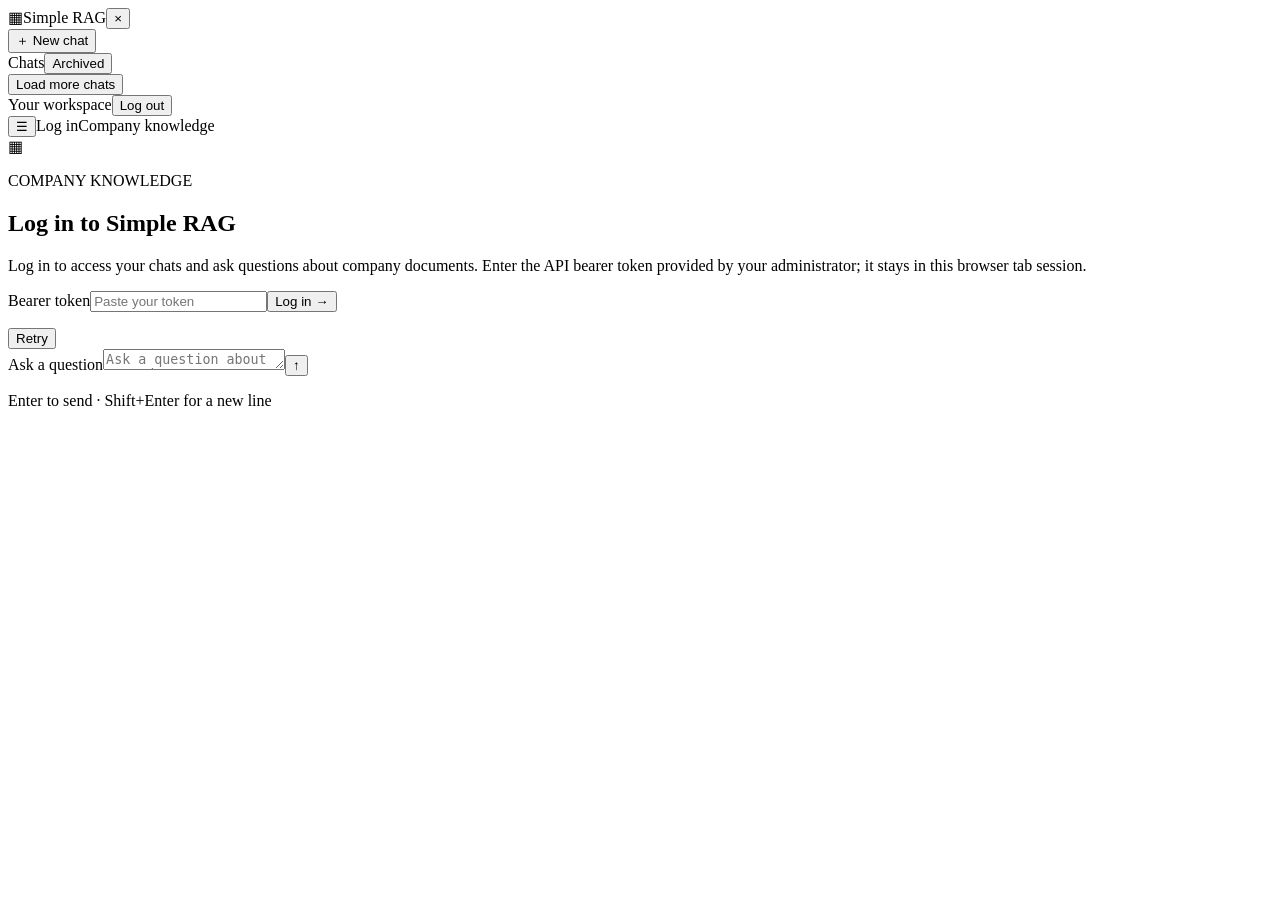
==== src/static/index.html @ 856d28d8 "Move chat assets and format CSS Keep browser assets under src/static, include them in built packages" ====
<!doctype html>
<html lang="en">
<head>
  <meta charset="utf-8">
  <meta name="viewport" content="width=device-width, initial-scale=1">
  <meta name="theme-color" content="#ffffff">
  <title>Simple RAG · Chat</title>
  <link rel="stylesheet" href="/static/chat.css">
  <script src="/static/chat.js" defer></script>
</head>
<body>
  <div class="app-shell logged-out" id="app-shell">
    <aside class="sidebar" id="sidebar" aria-label="Chat history">
      <div class="brand"><span class="brand-mark" aria-hidden="true">▦</span><span>Simple RAG</span><button class="sidebar-close" id="sidebar-close" type="button" aria-label="Close chat history">×</button></div>
      <button class="new-chat" id="new-chat" type="button"><span aria-hidden="true">＋</span> New chat</button>
      <div class="history-heading"><span>Chats</span><button id="history-filter" class="text-button" type="button">Archived</button></div>
      <nav id="chat-list" aria-label="Chats"></nav>
      <button id="more-chats" class="more-button hidden" type="button">Load more chats</button>
      <div class="sidebar-bottom"><span id="profile-name">Your workspace</span><button id="sign-out" class="text-button" type="button">Log out</button></div>
    </aside>

    <main class="main-panel">
      <header class="topbar"><button class="mobile-menu" id="menu-toggle" type="button" aria-label="Toggle chat history" aria-controls="sidebar" aria-expanded="false">☰</button><span id="chat-heading">Log in</span><span class="topbar-label">Company knowledge</span></header>
      <section class="auth-view" id="auth-view" aria-labelledby="auth-title">
        <div class="auth-card"><div class="auth-icon" aria-hidden="true">▦</div><p class="eyebrow">COMPANY KNOWLEDGE</p><h1 id="auth-title">Log in to Simple RAG</h1><p>Log in to access your chats and ask questions about company documents. Enter the API bearer token provided by your administrator; it stays in this browser tab session.</p>
          <form id="auth-form"><label for="token">Bearer token</label><input id="token" type="password" required autocomplete="off" spellcheck="false" placeholder="Paste your token"><button class="primary-button" type="submit">Log in <span aria-hidden="true">→</span></button></form>
          <p id="auth-error" class="form-error hidden" role="alert"></p>
        </div>
      </section>
      <section class="chat-view hidden" id="chat-view" aria-label="Conversation">
        <div class="notice hidden" id="notice" role="status"><span id="notice-text"></span><button id="notice-action" class="text-button hidden" type="button">Retry</button></div>
        <div class="conversation" id="conversation"><div id="message-list" class="message-list"></div></div>
        <div class="composer-area"><form id="composer-form" class="composer"><label class="sr-only" for="question">Ask a question</label><textarea id="question" rows="1" maxlength="10000" placeholder="Ask a question about your documents…" aria-describedby="composer-hint"></textarea><button id="send-button" type="submit" aria-label="Send message" title="Send message">↑</button></form><p id="composer-hint">Enter to send · Shift+Enter for a new line</p></div>
      </section>
    </main>
  </div>
</body>
</html>
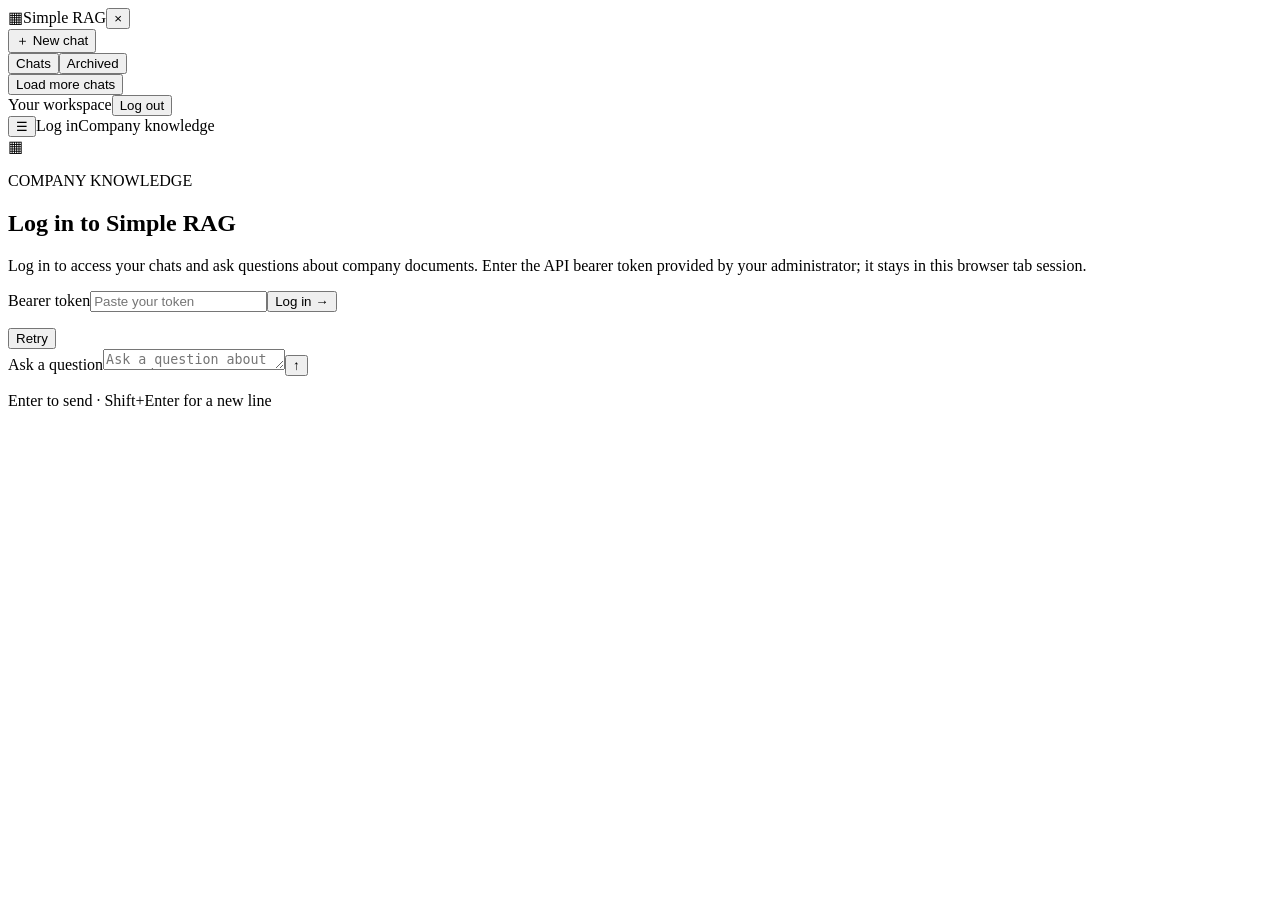
==== commit eecb7412: "Keep chat list controls consistent Use fixed Chats and Archived controls so archiving a selected cha" ====
--- a/src/static/index.html
+++ b/src/static/index.html
@@ -13,7 +13,7 @@
     <aside class="sidebar" id="sidebar" aria-label="Chat history">
       <div class="brand"><span class="brand-mark" aria-hidden="true">▦</span><span>Simple RAG</span><button class="sidebar-close" id="sidebar-close" type="button" aria-label="Close chat history">×</button></div>
       <button class="new-chat" id="new-chat" type="button"><span aria-hidden="true">＋</span> New chat</button>
-      <div class="history-heading"><span>Chats</span><button id="history-filter" class="text-button" type="button">Archived</button></div>
+      <div class="history-heading" role="group" aria-label="Chat lists"><button id="active-chats" class="selected" type="button" aria-pressed="true">Chats</button><button id="history-filter" type="button" aria-pressed="false">Archived</button></div>
       <nav id="chat-list" aria-label="Chats"></nav>
       <button id="more-chats" class="more-button hidden" type="button">Load more chats</button>
       <div class="sidebar-bottom"><span id="profile-name">Your workspace</span><button id="sign-out" class="text-button" type="button">Log out</button></div>
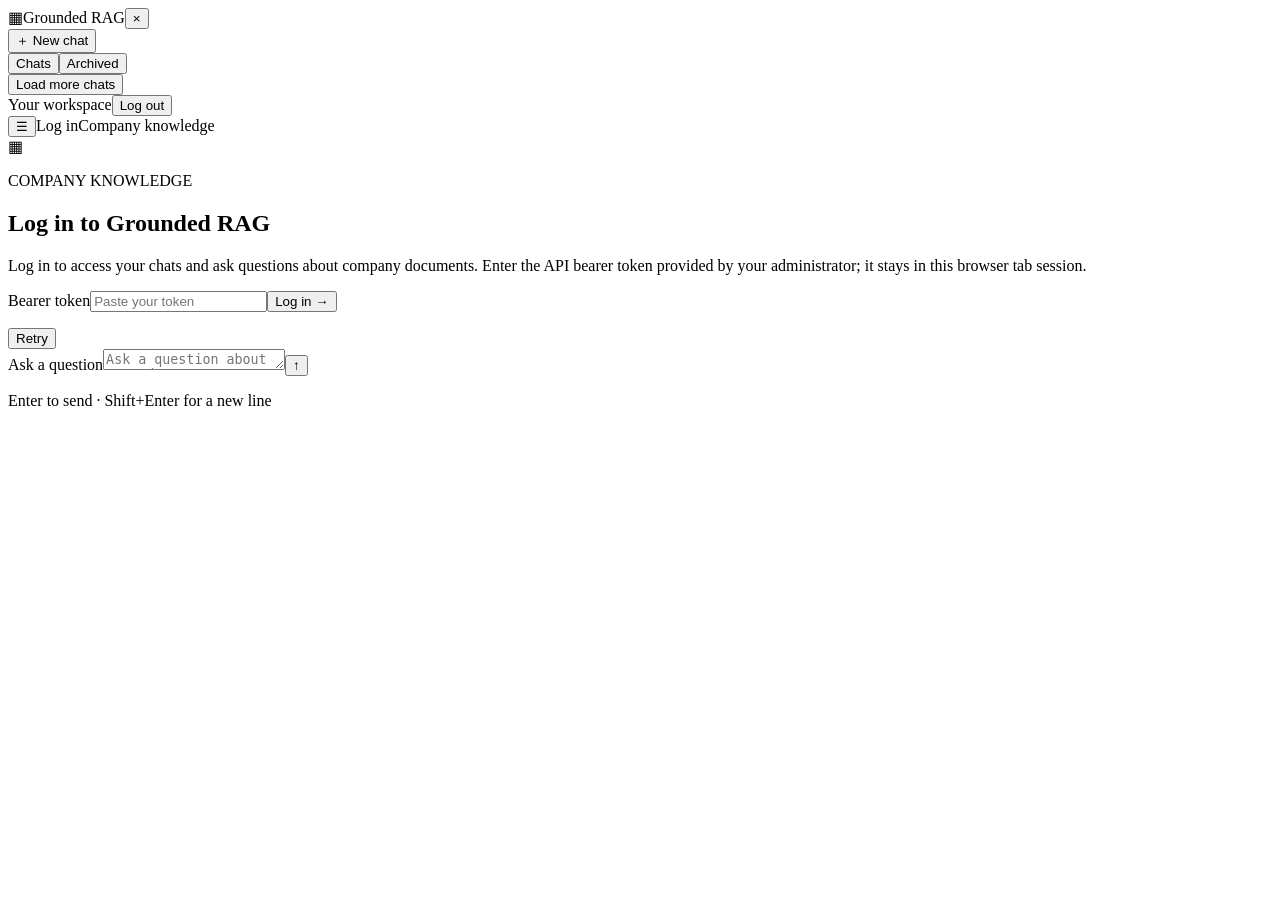
==== commit 0edae5cc: "Rebrand Project As Grounded RAG Update package, browser, repository links, and deployment examples. " ====
--- a/src/static/index.html
+++ b/src/static/index.html
@@ -4,14 +4,14 @@
   <meta charset="utf-8">
   <meta name="viewport" content="width=device-width, initial-scale=1">
   <meta name="theme-color" content="#ffffff">
-  <title>Simple RAG · Chat</title>
+  <title>Grounded RAG · Chat</title>
   <link rel="stylesheet" href="/static/chat.css">
   <script src="/static/chat.js" defer></script>
 </head>
 <body>
   <div class="app-shell logged-out" id="app-shell">
     <aside class="sidebar" id="sidebar" aria-label="Chat history">
-      <div class="brand"><span class="brand-mark" aria-hidden="true">▦</span><span>Simple RAG</span><button class="sidebar-close" id="sidebar-close" type="button" aria-label="Close chat history">×</button></div>
+      <div class="brand"><span class="brand-mark" aria-hidden="true">▦</span><span>Grounded RAG</span><button class="sidebar-close" id="sidebar-close" type="button" aria-label="Close chat history">×</button></div>
       <button class="new-chat" id="new-chat" type="button"><span aria-hidden="true">＋</span> New chat</button>
       <div class="history-heading" role="group" aria-label="Chat lists"><button id="active-chats" class="selected" type="button" aria-pressed="true">Chats</button><button id="history-filter" type="button" aria-pressed="false">Archived</button></div>
       <nav id="chat-list" aria-label="Chats"></nav>
@@ -22,7 +22,7 @@
     <main class="main-panel">
       <header class="topbar"><button class="mobile-menu" id="menu-toggle" type="button" aria-label="Toggle chat history" aria-controls="sidebar" aria-expanded="false">☰</button><span id="chat-heading">Log in</span><span class="topbar-label">Company knowledge</span></header>
       <section class="auth-view" id="auth-view" aria-labelledby="auth-title">
-        <div class="auth-card"><div class="auth-icon" aria-hidden="true">▦</div><p class="eyebrow">COMPANY KNOWLEDGE</p><h1 id="auth-title">Log in to Simple RAG</h1><p>Log in to access your chats and ask questions about company documents. Enter the API bearer token provided by your administrator; it stays in this browser tab session.</p>
+        <div class="auth-card"><div class="auth-icon" aria-hidden="true">▦</div><p class="eyebrow">COMPANY KNOWLEDGE</p><h1 id="auth-title">Log in to Grounded RAG</h1><p>Log in to access your chats and ask questions about company documents. Enter the API bearer token provided by your administrator; it stays in this browser tab session.</p>
           <form id="auth-form"><label for="token">Bearer token</label><input id="token" type="password" required autocomplete="off" spellcheck="false" placeholder="Paste your token"><button class="primary-button" type="submit">Log in <span aria-hidden="true">→</span></button></form>
           <p id="auth-error" class="form-error hidden" role="alert"></p>
         </div>
